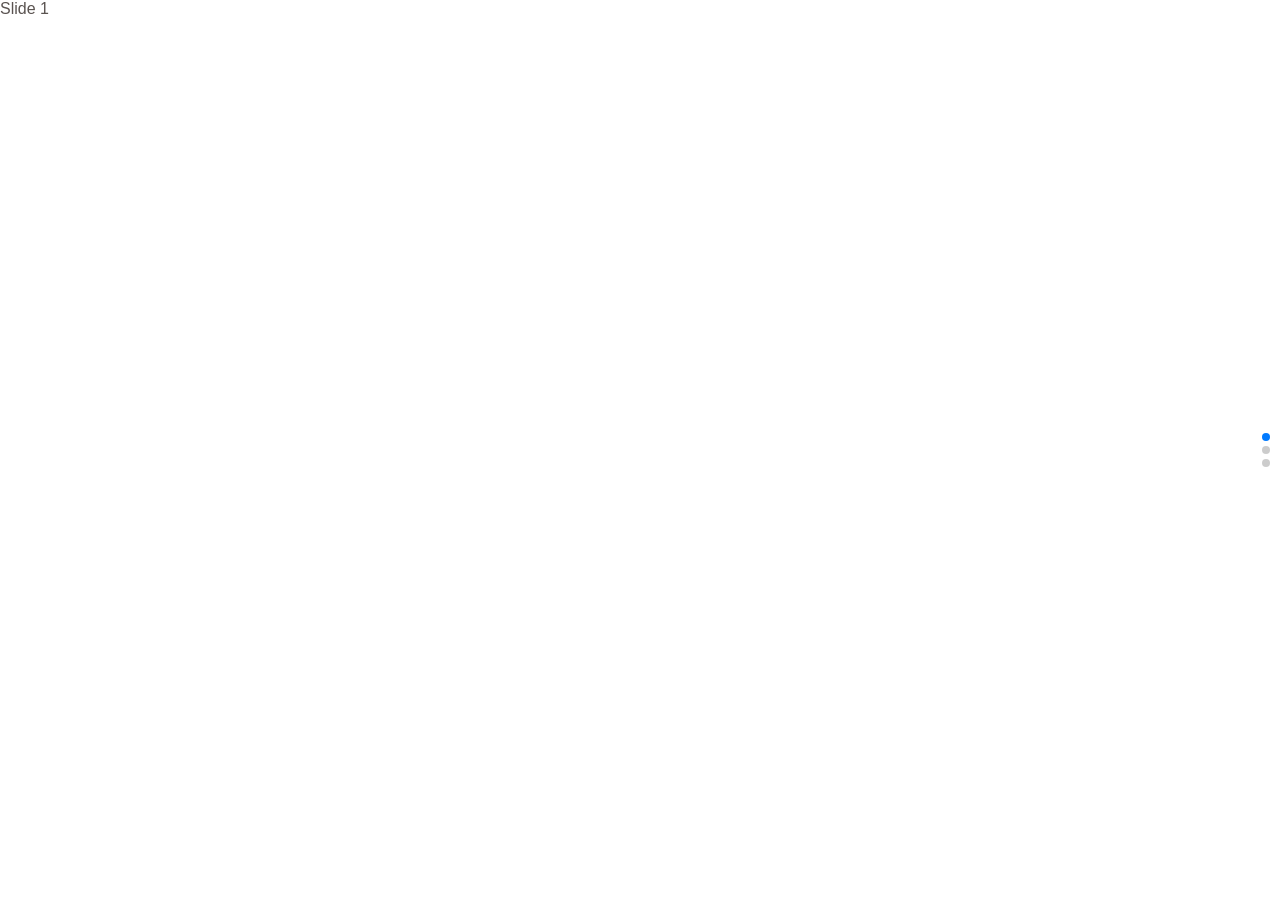
==== newPage/index.html @ 55d8b17f "index" ====
<!DOCTYPE html>
<html>
<head>
	<meta charset="UTF-8">
	<meta name="viewport" content="width=device-width,initial-scale=1.0,minimum-scale=1.0,maximum-scale=1.0,user-scalable=no"/>
	<!-- 删除苹果默认的工具栏和菜单栏 -->
	<meta name="apple-mobile-web-app-capable" content="yes" />
	<meta name="apple-touch-fullscreen" content="yes" />
	<meta name="apple-mobile-web-app-title" content="省呗" />
	<!-- 设置苹果工具栏颜色 -->
	<meta name="apple-mobile-web-app-status-bar-style" content="black" />
	<!-- 忽略页面中的数字识别为电话，忽略email识别 -->
	<meta name="format-detection" content="telephone=no, email=no" />
	<!-- 启用360浏览器的极速模式(webkit) -->
	<meta name="renderer" content="webkit">
	<!-- 避免IE使用兼容模式 -->
	<meta http-equiv="X-UA-Compatible" content="IE=edge">
	<!-- 针对手持设备优化，主要是针对一些老的不识别viewport的浏览器，比如黑莓 -->
	<meta name="HandheldFriendly" content="true">
	<!-- 微软的老式浏览器 -->
	<meta name="MobileOptimized" content="320">
	<!-- uc强制竖屏 -->
	<meta name="screen-orientation" content="portrait">
	<!-- QQ强制竖屏 -->
	<meta name="x5-orientation" content="portrait">
	<!-- UC强制全屏 -->
	<meta name="full-screen" content="yes">
	<!-- QQ强制全屏 -->
	<meta name="x5-fullscreen" content="true">
	<!-- UC应用模式 -->
	<meta name="browsermode" content="application">
	<!-- QQ应用模式 -->
	<meta name="x5-page-mode" content="app">
	<!-- windows phone 点击无高光 -->
	<meta name="msapplication-tap-highlight" content="no">
	<meta name="keywords" content="" />
	<meta name="description" content="" />
	<script src="lib/swipe/js/swiper.jquery.min.js"></script>
	<script src="lib/swipe/js/swiper.min.js"></script>
	<link rel="stylesheet" href="lib/swipe/css/swiper.min.css"/>
	<link rel="stylesheet" href="css/home.css"/>
	<title>Kobe Bryant</title>
</head>

<body>
	<section class="swiper-container">
		<section class="swiper-wrapper">
			<section class="swiper-slide">Slide 1</section>
			<section class="swiper-slide">Slide 2</section>
			<section class="swiper-slide">Slide 3</section>
		</section>
		<!-- 如果需要分页器 -->
		<div class="swiper-pagination"></div>

	</section>

<script src="js/kobe.js"></script>
</body>

</html>
---- newPage/css/home.css ----
/* reset */
html,body,h1,h2,h3,h4,h5,h6,div,dl,dt,dd,ul,ol,li,p,blockquote,pre,hr,figure,table,caption,th,td,form,fieldset,legend,input,button,textarea,menu{margin:0;padding:0;}
header,footer,section,article,aside,nav,hgroup,address,figure,figcaption,menu,details{display:block;}
table{border-collapse:collapse;border-spacing:0;}
caption,th{text-align:left;font-weight:normal;}
html,body,fieldset,img,iframe,abbr{border:0;}
i,cite,em,var,address,dfn{font-style:normal;}
[hidefocus],summary{outline:0;}
li{list-style:none;}
h1,h2,h3,h4,h5,h6,small{font-size:100%;}
sup,sub{font-size:83%;}
pre,code,kbd,samp{font-family:inherit;}
q:before,q:after{content:none;}
textarea{overflow:auto;resize:none;}
label,summary{cursor:default;}
a,button{cursor:pointer;}
h1,h2,h3,h4,h5,h6,em,strong,b{font-weight:bold;}
del,ins,u,s,a,a:hover{text-decoration:none;}
textarea,input,button,select,keygen,legend{color:#333;outline:0;}
html,body{
	width: 100%;
	height: 100%;
}
body{
    color: #5a5350;
    font-weight: 300;
    font-family: 'Lato', Calibri, Arial, sans-serif;
    overflow-y: scroll;
    overflow-x: hidden;
    font-size: 16px;
}
a,a:hover{color:#333;}

*, *:after, *:before {
    -webkit-box-sizing: border-box;
    -moz-box-sizing: border-box;
    box-sizing: border-box;
}


.clearfix:before,
.clearfix:after {
	display: table;
	content: " ";
}

.clearfix:after {
	clear: both;
}

/* 全局font */

@font-face {
  font-family: 'FontAwesome';
  src: url('font/fontawesome-webfont.eot?v=4.2.0');
  src: url('font/fontawesome-webfont.eot?#iefix&v=4.2.0') format('embedded-opentype'), url('font/fontawesome-webfont.woff?v=4.2.0') format('woff'), url('font/fontawesome-webfont.ttf?v=4.2.0') format('truetype'), url('font/fontawesome-webfont.svg?v=4.2.0#fontawesomeregular') format('svg');
  font-weight: normal;
  font-style: normal;
}




/*   container*/
.swiper-container {
    width: 100%;
    height: 100%;
}
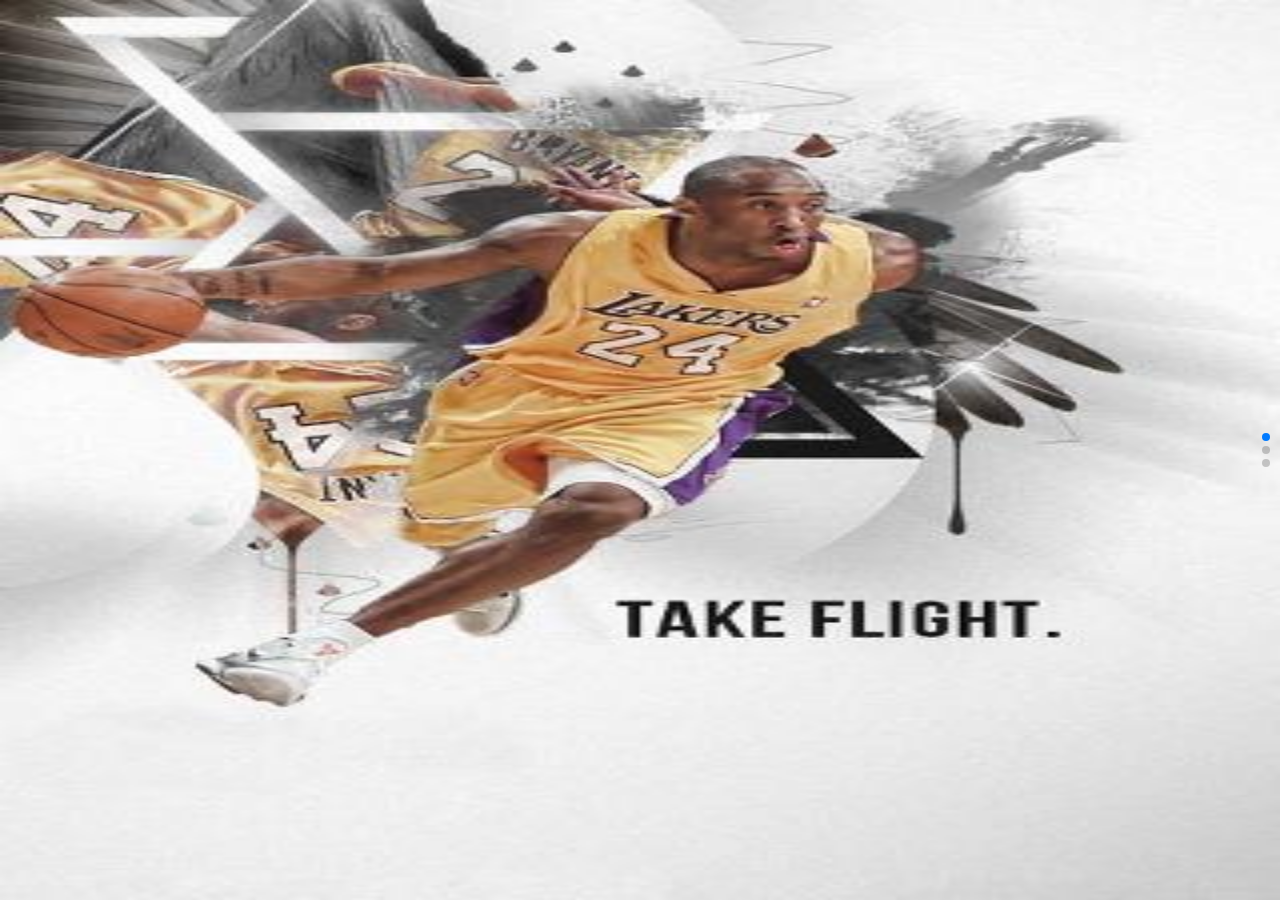
==== commit 9612d576: "add" ====
--- a/newPage/index.html
+++ b/newPage/index.html
@@ -1,58 +1,66 @@
 <!DOCTYPE html>
 <html>
 <head>
-	<meta charset="UTF-8">
-	<meta name="viewport" content="width=device-width,initial-scale=1.0,minimum-scale=1.0,maximum-scale=1.0,user-scalable=no"/>
-	<!-- 删除苹果默认的工具栏和菜单栏 -->
-	<meta name="apple-mobile-web-app-capable" content="yes" />
-	<meta name="apple-touch-fullscreen" content="yes" />
-	<meta name="apple-mobile-web-app-title" content="省呗" />
-	<!-- 设置苹果工具栏颜色 -->
-	<meta name="apple-mobile-web-app-status-bar-style" content="black" />
-	<!-- 忽略页面中的数字识别为电话，忽略email识别 -->
-	<meta name="format-detection" content="telephone=no, email=no" />
-	<!-- 启用360浏览器的极速模式(webkit) -->
-	<meta name="renderer" content="webkit">
-	<!-- 避免IE使用兼容模式 -->
-	<meta http-equiv="X-UA-Compatible" content="IE=edge">
-	<!-- 针对手持设备优化，主要是针对一些老的不识别viewport的浏览器，比如黑莓 -->
-	<meta name="HandheldFriendly" content="true">
-	<!-- 微软的老式浏览器 -->
-	<meta name="MobileOptimized" content="320">
-	<!-- uc强制竖屏 -->
-	<meta name="screen-orientation" content="portrait">
-	<!-- QQ强制竖屏 -->
-	<meta name="x5-orientation" content="portrait">
-	<!-- UC强制全屏 -->
-	<meta name="full-screen" content="yes">
-	<!-- QQ强制全屏 -->
-	<meta name="x5-fullscreen" content="true">
-	<!-- UC应用模式 -->
-	<meta name="browsermode" content="application">
-	<!-- QQ应用模式 -->
-	<meta name="x5-page-mode" content="app">
-	<!-- windows phone 点击无高光 -->
-	<meta name="msapplication-tap-highlight" content="no">
-	<meta name="keywords" content="" />
-	<meta name="description" content="" />
-	<script src="lib/swipe/js/swiper.jquery.min.js"></script>
-	<script src="lib/swipe/js/swiper.min.js"></script>
-	<link rel="stylesheet" href="lib/swipe/css/swiper.min.css"/>
-	<link rel="stylesheet" href="css/home.css"/>
-	<title>Kobe Bryant</title>
+    <meta charset="UTF-8">
+    <meta name="viewport"
+          content="width=device-width,initial-scale=1.0,minimum-scale=1.0,maximum-scale=1.0,user-scalable=no"/>
+    <!-- 删除苹果默认的工具栏和菜单栏 -->
+    <meta name="apple-mobile-web-app-capable" content="yes"/>
+    <meta name="apple-touch-fullscreen" content="yes"/>
+    <meta name="apple-mobile-web-app-title" content="省呗"/>
+    <!-- 设置苹果工具栏颜色 -->
+    <meta name="apple-mobile-web-app-status-bar-style" content="black"/>
+    <!-- 忽略页面中的数字识别为电话，忽略email识别 -->
+    <meta name="format-detection" content="telephone=no, email=no"/>
+    <!-- 启用360浏览器的极速模式(webkit) -->
+    <meta name="renderer" content="webkit">
+    <!-- 避免IE使用兼容模式 -->
+    <meta http-equiv="X-UA-Compatible" content="IE=edge">
+    <!-- 针对手持设备优化，主要是针对一些老的不识别viewport的浏览器，比如黑莓 -->
+    <meta name="HandheldFriendly" content="true">
+    <!-- 微软的老式浏览器 -->
+    <meta name="MobileOptimized" content="320">
+    <!-- uc强制竖屏 -->
+    <meta name="screen-orientation" content="portrait">
+    <!-- QQ强制竖屏 -->
+    <meta name="x5-orientation" content="portrait">
+    <!-- UC强制全屏 -->
+    <meta name="full-screen" content="yes">
+    <!-- QQ强制全屏 -->
+    <meta name="x5-fullscreen" content="true">
+    <!-- UC应用模式 -->
+    <meta name="browsermode" content="application">
+    <!-- QQ应用模式 -->
+    <meta name="x5-page-mode" content="app">
+    <!-- windows phone 点击无高光 -->
+    <meta name="msapplication-tap-highlight" content="no">
+    <meta name="keywords" content=""/>
+    <meta name="description" content=""/>
+    <script src="lib/swipe/js/swiper.jquery.min.js"></script>
+    <script src="lib/swipe/js/swiper.min.js"></script>
+    <link rel="stylesheet" href="lib/swipe/css/swiper.min.css"/>
+    <link rel="stylesheet" href="css/home.css"/>
+    <title>Kobe Bryant</title>
 </head>
 
 <body>
-	<section class="swiper-container">
-		<section class="swiper-wrapper">
-			<section class="swiper-slide">Slide 1</section>
-			<section class="swiper-slide">Slide 2</section>
-			<section class="swiper-slide">Slide 3</section>
-		</section>
-		<!-- 如果需要分页器 -->
-		<div class="swiper-pagination"></div>
+<section class="swiper-container">
+    <section class="swiper-wrapper">
+        <!-- 分页 -->
+        <section class="swiper-slide slide_one">
 
-	</section>
+        </section>
+        <section class="swiper-slide slide_two">
+
+        </section>
+        <section class="swiper-slide slide_three">
+
+        </section>
+    </section>
+    <!-- 分页器 -->
+    <div class="swiper-pagination"></div>
+</section>
+
 
 <script src="js/kobe.js"></script>
 </body>
--- a/newPage/css/home.css
+++ b/newPage/css/home.css
@@ -1,27 +1,87 @@
 /* reset */
-html,body,h1,h2,h3,h4,h5,h6,div,dl,dt,dd,ul,ol,li,p,blockquote,pre,hr,figure,table,caption,th,td,form,fieldset,legend,input,button,textarea,menu{margin:0;padding:0;}
-header,footer,section,article,aside,nav,hgroup,address,figure,figcaption,menu,details{display:block;}
-table{border-collapse:collapse;border-spacing:0;}
-caption,th{text-align:left;font-weight:normal;}
-html,body,fieldset,img,iframe,abbr{border:0;}
-i,cite,em,var,address,dfn{font-style:normal;}
-[hidefocus],summary{outline:0;}
-li{list-style:none;}
-h1,h2,h3,h4,h5,h6,small{font-size:100%;}
-sup,sub{font-size:83%;}
-pre,code,kbd,samp{font-family:inherit;}
-q:before,q:after{content:none;}
-textarea{overflow:auto;resize:none;}
-label,summary{cursor:default;}
-a,button{cursor:pointer;}
-h1,h2,h3,h4,h5,h6,em,strong,b{font-weight:bold;}
-del,ins,u,s,a,a:hover{text-decoration:none;}
-textarea,input,button,select,keygen,legend{color:#333;outline:0;}
-html,body{
-	width: 100%;
-	height: 100%;
+html, body, h1, h2, h3, h4, h5, h6, div, dl, dt, dd, ul, ol, li, p, blockquote, pre, hr, figure, table, caption, th, td, form, fieldset, legend, input, button, textarea, menu {
+    margin: 0;
+    padding: 0;
 }
-body{
+
+header, footer, section, article, aside, nav, hgroup, address, figure, figcaption, menu, details {
+    display: block;
+}
+
+table {
+    border-collapse: collapse;
+    border-spacing: 0;
+}
+
+caption, th {
+    text-align: left;
+    font-weight: normal;
+}
+
+html, body, fieldset, img, iframe, abbr {
+    border: 0;
+}
+
+i, cite, em, var, address, dfn {
+    font-style: normal;
+}
+
+[hidefocus], summary {
+    outline: 0;
+}
+
+li {
+    list-style: none;
+}
+
+h1, h2, h3, h4, h5, h6, small {
+    font-size: 100%;
+}
+
+sup, sub {
+    font-size: 83%;
+}
+
+pre, code, kbd, samp {
+    font-family: inherit;
+}
+
+q:before, q:after {
+    content: none;
+}
+
+textarea {
+    overflow: auto;
+    resize: none;
+}
+
+label, summary {
+    cursor: default;
+}
+
+a, button {
+    cursor: pointer;
+}
+
+h1, h2, h3, h4, h5, h6, em, strong, b {
+    font-weight: bold;
+}
+
+del, ins, u, s, a, a:hover {
+    text-decoration: none;
+}
+
+textarea, input, button, select, keygen, legend {
+    color: #333;
+    outline: 0;
+}
+
+html, body {
+    width: 100%;
+    height: 100%;
+}
+
+body {
     color: #5a5350;
     font-weight: 300;
     font-family: 'Lato', Calibri, Arial, sans-serif;
@@ -29,7 +89,10 @@
     overflow-x: hidden;
     font-size: 16px;
 }
-a,a:hover{color:#333;}
+
+a, a:hover {
+    color: #333;
+}
 
 *, *:after, *:before {
     -webkit-box-sizing: border-box;
@@ -37,32 +100,43 @@
     box-sizing: border-box;
 }
 
-
 .clearfix:before,
 .clearfix:after {
-	display: table;
-	content: " ";
+    display: table;
+    content: " ";
 }
 
 .clearfix:after {
-	clear: both;
+    clear: both;
 }
 
 /* 全局font */
 
 @font-face {
-  font-family: 'FontAwesome';
-  src: url('font/fontawesome-webfont.eot?v=4.2.0');
-  src: url('font/fontawesome-webfont.eot?#iefix&v=4.2.0') format('embedded-opentype'), url('font/fontawesome-webfont.woff?v=4.2.0') format('woff'), url('font/fontawesome-webfont.ttf?v=4.2.0') format('truetype'), url('font/fontawesome-webfont.svg?v=4.2.0#fontawesomeregular') format('svg');
-  font-weight: normal;
-  font-style: normal;
+    font-family: 'FontAwesome';
+    src: url('font/fontawesome-webfont.eot?v=4.2.0');
+    src: url('font/fontawesome-webfont.eot?#iefix&v=4.2.0') format('embedded-opentype'), url('font/fontawesome-webfont.woff?v=4.2.0') format('woff'), url('font/fontawesome-webfont.ttf?v=4.2.0') format('truetype'), url('font/fontawesome-webfont.svg?v=4.2.0#fontawesomeregular') format('svg');
+    font-weight: normal;
+    font-style: normal;
 }
-
-
-
 
 /*   container*/
 .swiper-container {
     width: 100%;
     height: 100%;
+}
+
+.slide_one{
+    background: url("../img/kobe.jpg");
+    background-size: 100% 100%;
+}
+
+.slide_two{
+    background: url("../img/kobe2.jpg");
+    background-size: 100% 100%;
+}
+
+.slide_three{
+    background: url("../img/kobe3.jpg");
+    background-size: 100% 100%;
 }
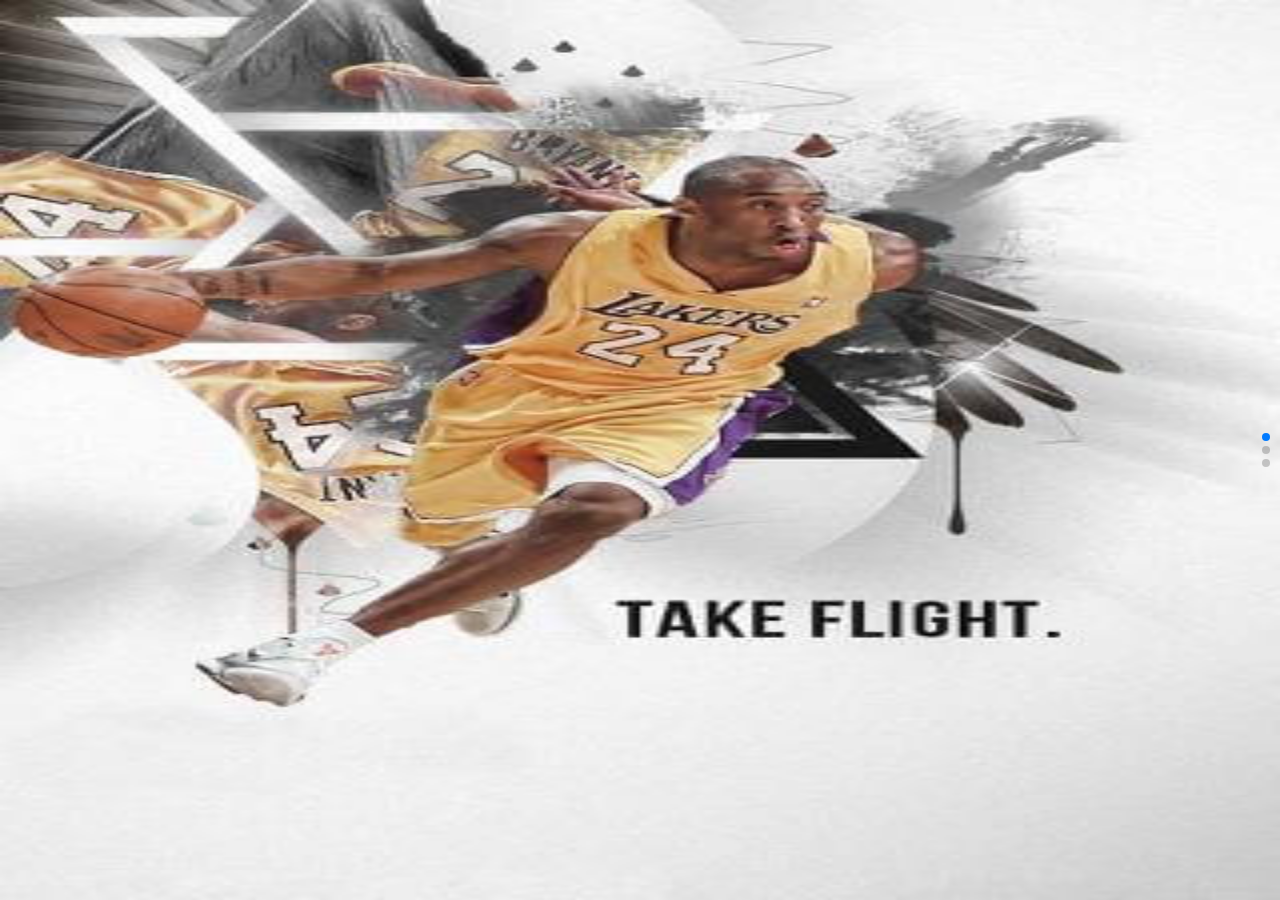
==== commit cdd1239a: "compress picture" ====
--- a/newPage/index.html
+++ b/newPage/index.html
@@ -36,8 +36,9 @@
     <meta name="msapplication-tap-highlight" content="no">
     <meta name="keywords" content=""/>
     <meta name="description" content=""/>
-    <script src="lib/swipe/js/swiper.jquery.min.js"></script>
+    <script src="lib/jquery-1.11.3.min.js"></script>
     <script src="lib/swipe/js/swiper.min.js"></script>
+    <script src="lib/flexible/flexible.js"></script>
     <link rel="stylesheet" href="lib/swipe/css/swiper.min.css"/>
     <link rel="stylesheet" href="css/home.css"/>
     <title>Kobe Bryant</title>
@@ -47,14 +48,22 @@
 <section class="swiper-container">
     <section class="swiper-wrapper">
         <!-- 分页 -->
-        <section class="swiper-slide slide_one">
+        <section class="swiper-slide slide_1">
 
         </section>
-        <section class="swiper-slide slide_two">
+        <section class="swiper-slide slide_2">
+            <div class="moveTo">
+                <img src="img/kobe_move.png" id="kobeMove"/>
 
+            </div>
         </section>
-        <section class="swiper-slide slide_three">
-
+        <section class="swiper-slide slide_3">
+            <div class="left_section"></div>
+            <div class="right_section"></div>
+            <div class="text" id="text">
+                <img src="img/title.png"/>
+                <i class="before"></i>
+            </div>
         </section>
     </section>
     <!-- 分页器 -->
--- a/newPage/css/home.css
+++ b/newPage/css/home.css
@@ -126,17 +126,210 @@
     height: 100%;
 }
 
-.slide_one{
-    background: url("../img/kobe.jpg");
+.swiper-slide {
+    position: relative;
+    overflow: hidden;
+}
+
+.slide_1 {
+    background: url("../img/kobe.png");
     background-size: 100% 100%;
 }
 
-.slide_two{
-    background: url("../img/kobe2.jpg");
+.slide_2 {
+    background: url("../img/kobe2.png");
     background-size: 100% 100%;
 }
 
-.slide_three{
-    background: url("../img/kobe3.jpg");
+.slide_2 img {
+    position: absolute;
+    left: 0;
+    top: 0;
+    width: 100%;
+    height: 100%;
+}
+
+.slide_2 .kobeanimate {
+    transition: 5s;
+    animation: kobeMove 5s;
+    animation-fill-mode: forwards;
+    -webkit-animation: kobeMove 5s;
+    -webkit-animation-fill-mode: forwards;
+}
+
+.slide_3 {
+    display: flex;
+    display: -webkit-flex;
+    display: -moz-flex;
+    display: -ms-flex;
+    display: box;
+    display: -webkit-box;
+    display: -moz-box;
+    display: -ms-box;
+}
+
+.slide_3 .left_section {
+    height: 100%;
+    width: 50%;
+    background: url("../img/kobe_half.png");
     background-size: 100% 100%;
+    box-sizing: border-box;
+    transform: translate3d(0, -100%, 0);
+}
+
+.slide_3 .right_section {
+    height: 100%;
+    width: 50%;
+    background: url("../img/onear_half.png");
+    background-size: 100% 100%;
+    box-sizing: border-box;
+    transform: translate3d(0, 100%, 0);
+    -webkit-transform: translate3d(0, 100%, 0);
+}
+
+.slide_3 .text {
+    position: absolute;
+    top: 50%;
+    left: 50%;
+    transform: translate3d(-50%, 0, 0) scale3d(3, 3, 3);
+    -webkit-transform: translate3d(-50%, -50%, 0) scale3d(3, 3, 3);
+    height: 14px;
+    width: 5.25rem;
+    opacity: 0;
+}
+
+.slide_3 .text .before {
+    opacity: 0;
+    width: 161px;
+    height: 135px;
+    background-image: url(../img/textbg.png);
+    background-size: 161px 135px;
+    position: absolute;
+    top: 50%;
+    left: 50%;
+    -webkit-transform: translate(-50%, -50%);
+    transform: translate(-50%, -50%);
+}
+
+.text .bgMove {
+    animation: textbg ease-out 2.5s forwards;
+    -webkit-animation: textbg 1.5s ease-out 0.1s forwards;
+}
+
+.text img {
+    display: block;
+    width: 100%;
+}
+
+.textMove {
+    animation: textZoomOut 0.5s;
+    animation-fill-mode: forwards;
+    -webkit-animation: textZoomOut 0.5s forwards;
+}
+
+.leftDown {
+    animation: kobeAndOnear_down 1s;
+    animation-fill-mode: forwards;
+    -webkit-animation: kobeAndOnear_down 1s forwards;
+}
+
+.rightUp {
+    animation: kobeAndOnear_up 1s;
+    animation-fill-mode: forwards;
+    -webkit-animation: kobeAndOnear_up 1s forwards;
+}
+
+/* slideEndMove*/
+@keyframes kobeMove {
+    from {
+    }
+    to {
+        transform: translate3d(110px, -60px, 0);
+    }
+}
+
+@-webkit-keyframes kobeMove {
+    from {
+    }
+    to {
+        -webkit-transform: translate3d(110px, -60px, 0);
+    }
+}
+
+@keyframes kobeAndOnear_up {
+    from {
+    }
+    to {
+        transform: translate3d(0, 0, 0);
+    }
+}
+
+@-webkit-keyframes kobeAndOnear_up {
+    from {
+    }
+    to {
+        -webkit-transform: translate3d(0, 0, 0);
+    }
+}
+
+@keyframes kobeAndOnear_down {
+    from {
+    }
+    to {
+        transform: translate3d(0, 0, 0);
+    }
+}
+
+@-webkit-keyframes kobeAndOnear_down {
+    from {
+    }
+    to {
+        -webkit-transform: translate3d(0, 0, 0);
+    }
+}
+
+@keyframes textZoomOut {
+    from {
+    }
+    to {
+        transform: scale3d(1, 1, 1) translate3d(-50%, 0, 0);
+        opacity: 1;
+    }
+}
+
+@-webkit-keyframes textZoomOut {
+    from {
+    }
+    to {
+        -webkit-transform: scale3d(1, 1, 1) translate3d(-50%, 0, 0);
+        opacity: 1;
+    }
+}
+
+@keyframes textbg {
+    from {
+        opacity: .8
+    }
+
+    to {
+        opacity: 0;
+        -webkit-transform: translate(-50%, -50%) scale(1.3);
+        -ms-transform: translate(-50%, -50%) scale(1.3);
+        -o-transform: translate(-50%, -50%) scale(1.3);
+        transform: translate(-50%, -50%) scale(1.3);
+    }
+}
+
+@-webkit-keyframes textbg {
+    from {
+        opacity: .8
+    }
+
+    to {
+        opacity: 0;
+        -webkit-transform: translate(-50%, -50%) scale(1.3);
+        -ms-transform: translate(-50%, -50%) scale(1.3);
+        -o-transform: translate(-50%, -50%) scale(1.3);
+        transform: translate(-50%, -50%) scale(1.3);
+    }
 }
